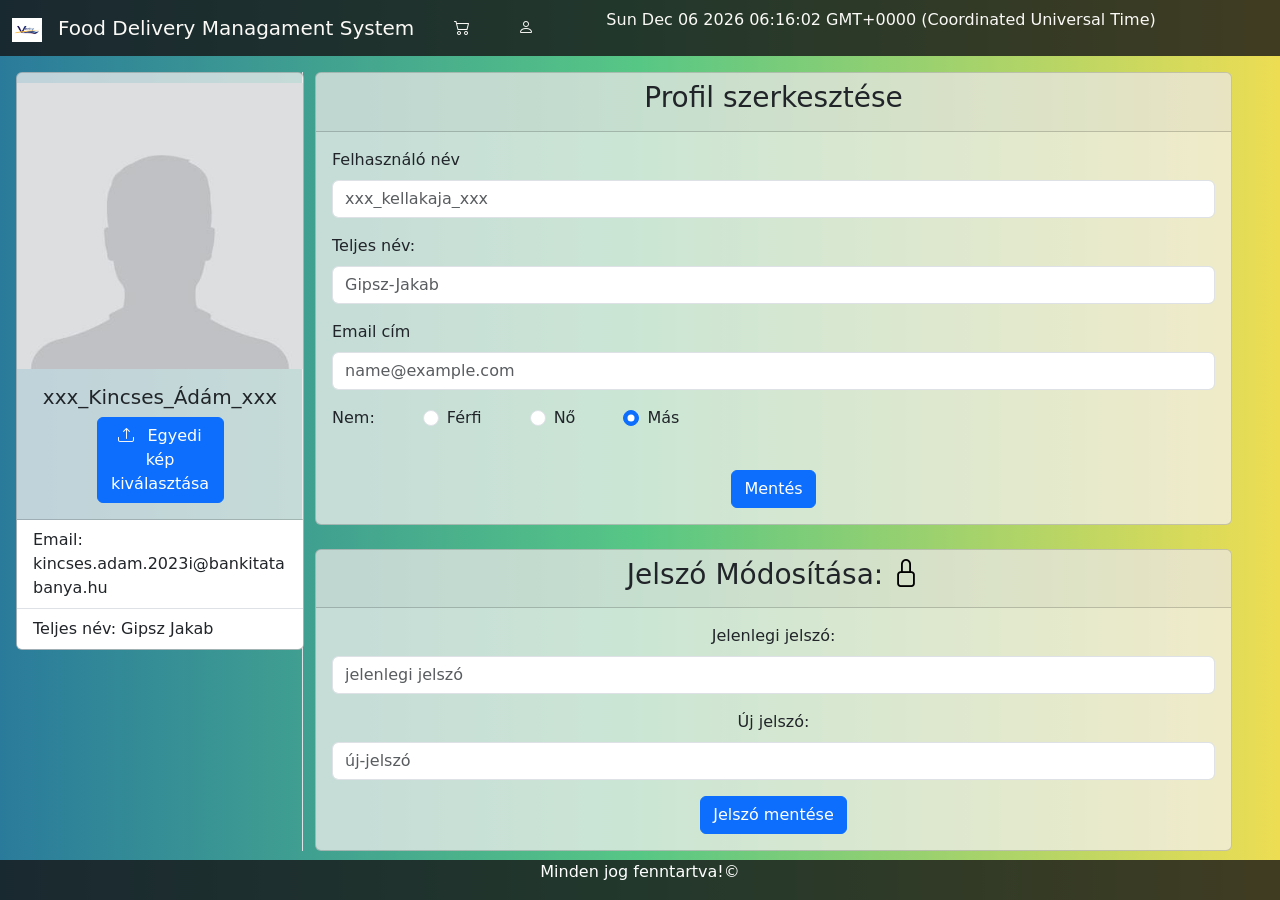
==== profil.html @ a7fcb98b "updated profil" ====
<!DOCTYPE html>

<html lang="hu">
<head>
    <meta charset="UTF-8">
    <meta name="viewport" content="width=device-width, initial-scale=1.0">
    <title>Profil</title>
    <link rel="stylesheet" href="css/bootstrap.min.css">
    <link rel="stylesheet" href="css/style.css">
</head>
<body>
    <header>
<nav class="navbar navbar-expand-lg bg-body-tertiary">
  <div class="container-fluid">
 <a class="navbar-brand" href="#">
      <img src="img/placeholder1.jpg" alt="Bootstrap" width="30" height="24">
    </a>
    <a class="navbar-brand" href="index.html">Food Delivery Managament System</a>
    <button class="navbar-toggler" type="button" data-bs-toggle="collapse" data-bs-target="#navbarSupportedContent" aria-controls="navbarSupportedContent" aria-expanded="false" aria-label="Toggle navigation">
      <span class="navbar-toggler-icon"></span>
    </button>
    <div class="collapse navbar-collapse" id="navbarSupportedContent">
      <ul class="navbar-nav me-auto mb-2 mb-lg-0">
        <li class="nav-item">
          <a class="nav-link px-4" aria-current="page" href="index.html"><i class="bi bi-cart2"></i></a>
        </li>
        <li class="nav-item">
          <a class="nav-link active px-4" aria-current="page" href="profil.html"><i class="bi bi-person"></i></a>
        </li>
                <li class="nav-item">
            <p class="ido ps-5"></p>            
                </li>   
  

        </li>
      </ul>
    </div>
  </div>
</nav>
    </header>
    <main  class="pe-5">
      <section class="container">
        <div class="row">

        </div>
      </section>
        <div class="row">
            <section class="col-lg-3">
        <div class="card m-3" style="width: 18rem;">
<img id="previewImage" src="img/placeholder3.webp" alt="felhasznalonev" style="max-width: 300px; display: block; margin-top: 10px;">  <div class="card-body">
    <h5 class="card-title text-center felhasznalonevbeir">xxx_Kincses_Ádám_xxx</h5>
<div class="d-grid gap-2 col-6 mx-auto">
<label for="imageInput" class="btn btn-primary">
    <i class="bi bi-upload me-2"></i> Egyedi kép kiválasztása
</label>
<input type="file" id="imageInput" accept="image/*" class="d-none">
</div>
  </div>
  <ul class="list-group list-group-flush">
    <li class="list-group-item emailbeir">Email: kincses.adam.2023i@bankitatabanya.hu</li>
    <li class="list-group-item teljesnevbeir">Teljes név: Gipsz Jakab</li>
  </ul>

</div>
</section>
<section class="col-lg-9 border-start mt-3">
<div class="card text-center mb-4">
  <div class="card-header">
    <h3>Profil szerkesztése</h3>
  </div>
  <div class="card-body">
<div class="mb-3">
  <label for="exampleFormControlInput1" class="form-label d-flex">Felhasználó név</label>
  <input type="text" class="form-control felhasznalonev" id="exampleFormControlInput1" placeholder="xxx_kellakaja_xxx">
</div>
<div class="mb-3">
  <label for="exampleFormControlInput1" class="form-label d-flex">Teljes név:</label>
  <input type="text" class="form-control teljes_nev" id="exampleFormControlInput1" placeholder="Gipsz-Jakab">
</div>

<div class="mb-3 email-box">
  <label for="exampleFormControlInput1" class="form-label d-flex">Email cím</label>
  <input type="email" class="form-control email" id="exampleFormControlInput1" placeholder="name@example.com">
</div>
<div class=" d-flex">
<p class="pe-5">Nem:</p>
<div class="form-check">
  <input class="form-check-input" type="radio" name="radioDefault" id="radioDefault1">
  <label class="form-check-label pe-5" for="radioDefault1">
    Férfi
  </label>
</div>
<div class="form-check">
  <input class="form-check-input" type="radio" name="radioDefault" id="radioDefault1">
  <label class="form-check-label pe-5" for="radioDefault1">
    Nő
  </label>
</div>
<div class="form-check">
  <input class="form-check-input" type="radio" name="radioDefault" id="radioDefault2" checked>
  <label class="form-check-label pe-5" for="radioDefault2">
    Más
  </label>
  </div>
  </div>

  <br>
  <div class="d-flex justify-content-center">
<button type="button" class="btn btn-primary mentes ">Mentés</button>
</div>
  </div>
</div>

<div class="card text-center">
  <div class="card-header">
    <h3>Jelszó Módosítása: <i class="bi bi-lock lakat"></i></h3>
  </div>
  <div class="card-body">
<div class="mb-3">
  <label for="exampleFormControlInput1" class="form-label">Jelenlegi jelszó:</label>
  <input type="text" class="form-control regijelszo" id="exampleFormControlInput1" placeholder="jelenlegi jelszó">
</div>
<div class="mb-3">
  <label for="exampleFormControlInput1" class="form-label">Új jelszó:</label>
  <input type="text" class="form-control ujjelszo" id="exampleFormControlInput1" placeholder="új-jelszó">
</div>
  <div class="d-flex justify-content-center">
<button type="button" class="btn btn-primary jelszomentes ">Jelszó mentése</button>
</div>
  </div>
</div>
</section>
</div>
    </main>
    <footer class=""><p>Minden jog fenntartva!&copy;</p></footer>

    <div class="modal" tabindex="-1" id="myModal">
  <div class="modal-dialog">
    <div class="modal-content">
      <div class="modal-header">
        <h5 class="modal-title">HIBA</h5>
        <button type="button" class="btn-close" data-bs-dismiss="modal" aria-label="Close"></button>
      </div>
      <div class="modal-body">
        <p>Modal body text goes here.</p>
      </div>
      <div class="modal-footer">
        <button type="button" class="btn btn-secondary" data-bs-dismiss="modal">Close</button>
      </div>
    </div>
  </div>
</div>
    
    <script src="js/bootstrap.bundle.min.js"></script>
    <script src="js/Etel.js"></script>
    <script src="js/script.js"></script>


</body>
</html>
---- css/style.css ----
@import url("https://cdn.jsdelivr.net/npm/bootstrap-icons@1.13.2/font/bootstrap-icons.min.css");
.navbar {
    background-color:rgba(22, 20, 22, 0.8)!important;
}
.navbar-brand, i, .ido{
    color:rgb(250, 249, 246) ;
}
body {
    background: #2A7B9B;
background: linear-gradient(90deg, rgba(42, 123, 155, 1) 0%, rgba(87, 199, 133, 1) 50%, rgba(237, 221, 83, 1) 100%);
}
.card{
    background-color:rgba(245, 240, 240, 0.742)!important;
}
footer {
  position: fixed;
  left: 0;
  bottom: 0;
  width: 100%;
  background-color:rgba(22, 20, 22, 0.8)!important;
  color: white;
  text-align: center;
}
.lakat{
    color: rgb(0, 0, 0);
}
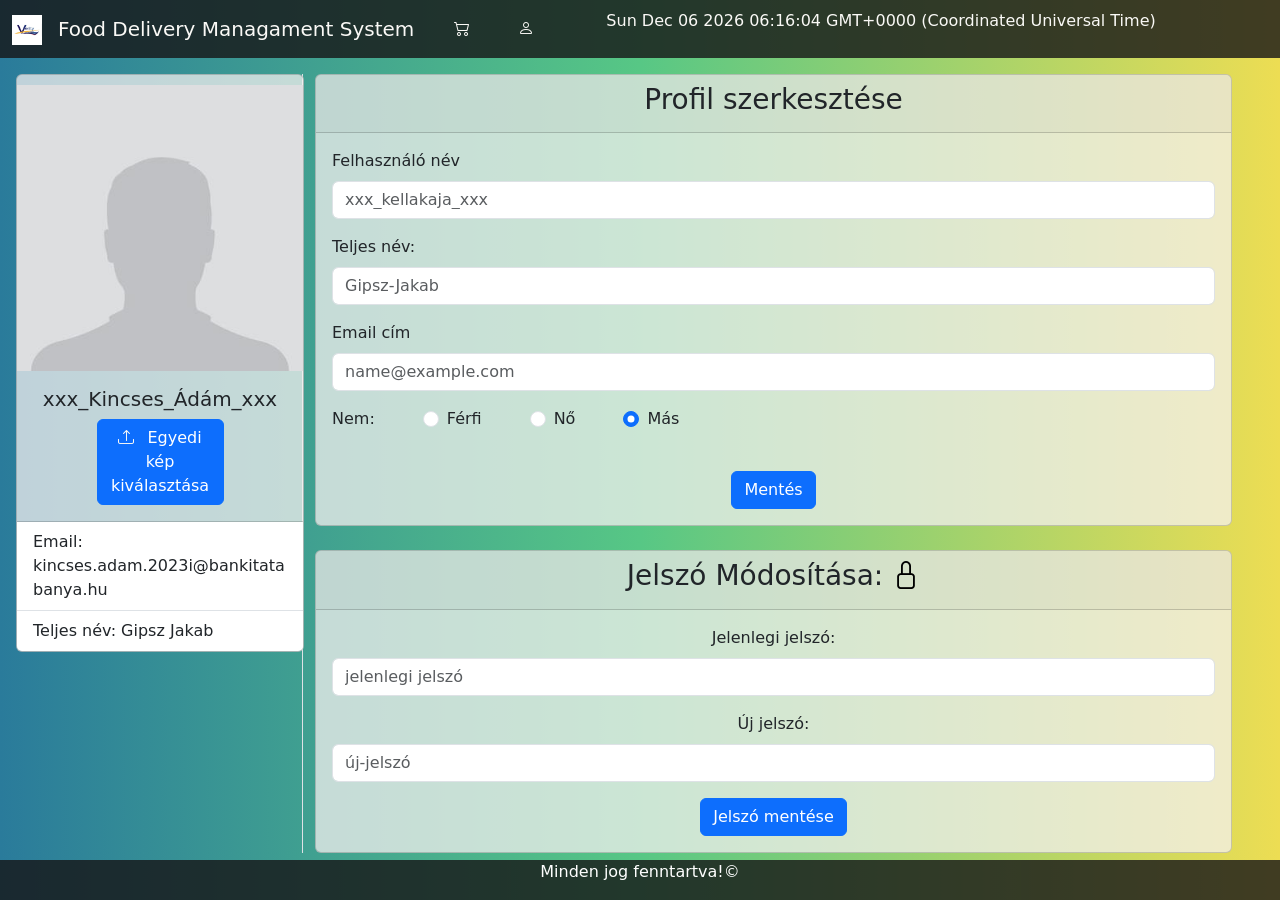
==== commit 14842287: "Merge branch 'main' of https://github.com/Kempa1234/orso-projekt" ====
--- a/profil.html
+++ b/profil.html
@@ -7,6 +7,8 @@
     <title>Profil</title>
     <link rel="stylesheet" href="css/bootstrap.min.css">
     <link rel="stylesheet" href="css/style.css">
+    <link rel="stylesheet" href="css/mobilstyle.css">
+
 </head>
 <body>
     <header>
@@ -15,7 +17,7 @@
  <a class="navbar-brand" href="#">
       <img src="img/placeholder1.jpg" alt="Bootstrap" width="30" height="24">
     </a>
-    <a class="navbar-brand" href="index.html">Food Delivery Managament System</a>
+    <a class="navbar-brand nb" href="index.html">Food Delivery Managament System</a>
     <button class="navbar-toggler" type="button" data-bs-toggle="collapse" data-bs-target="#navbarSupportedContent" aria-controls="navbarSupportedContent" aria-expanded="false" aria-label="Toggle navigation">
       <span class="navbar-toggler-icon"></span>
     </button>
--- a/css/style.css
+++ b/css/style.css
@@ -24,3 +24,18 @@
 .lakat{
     color: rgb(0, 0, 0);
 }
+
+
+.bi-cart2:hover {
+    color: rgba(87, 199, 133, 1);
+}
+.bi-person:hover {
+    color: rgba(237, 221, 83, 1);
+}
+.nb:hover {
+    color: rgba(42, 123, 155, 1) !important;
+}
+img {
+  max-width: 100%;
+  height: auto;
+}
--- a/css/mobilstyle.css
+++ b/css/mobilstyle.css
@@ -0,0 +1,36 @@
+@media (max-width: 991px) {
+  main > .row {
+    margin-right: 0 !important;
+  }
+
+  .card {
+    margin-bottom: 15px !important;
+  }
+
+  .card.col-lg-6,
+  .card.col-lg-5 {
+    width: 100%;
+    margin-right: 0 !important;
+  }
+}
+
+@media (max-width: 575px) {
+  .navbar-brand {
+    font-size: 16px;
+    white-space: normal;
+  }
+
+  h1 {
+    font-size: 24px;
+  }
+
+  .accordion-body .btn {
+    width: 100%;
+    margin-bottom: 8px;
+  }
+
+  .table {
+    display: block;
+    overflow-x: auto;
+  }
+}
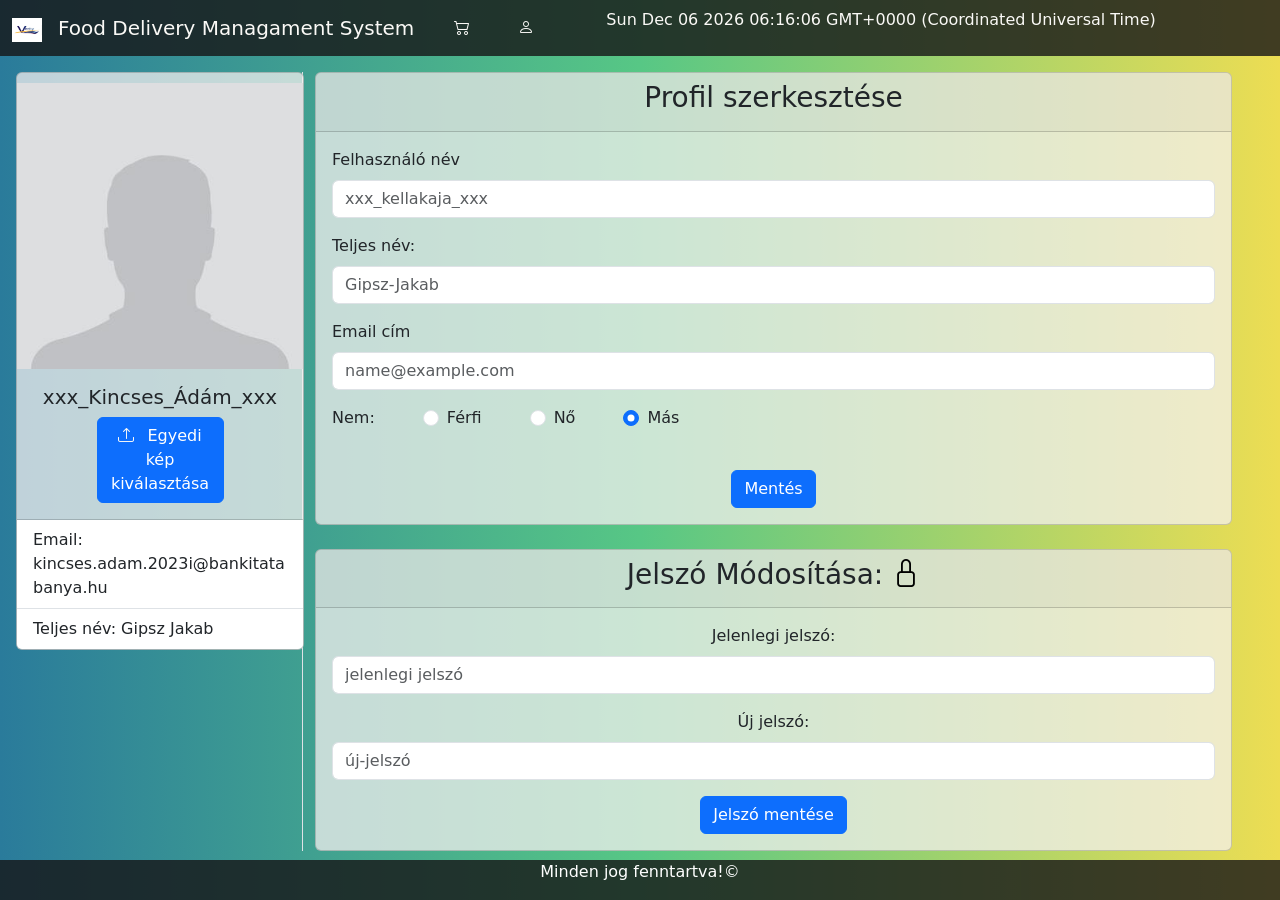
==== commit 63899c9f: "map updated" ====
--- a/profil.html
+++ b/profil.html
@@ -7,8 +7,6 @@
     <title>Profil</title>
     <link rel="stylesheet" href="css/bootstrap.min.css">
     <link rel="stylesheet" href="css/style.css">
-    <link rel="stylesheet" href="css/mobilstyle.css">
-
 </head>
 <body>
     <header>
--- a/css/style.css
+++ b/css/style.css
@@ -25,7 +25,6 @@
     color: rgb(0, 0, 0);
 }
 
-
 .bi-cart2:hover {
     color: rgba(87, 199, 133, 1);
 }
@@ -34,8 +33,4 @@
 }
 .nb:hover {
     color: rgba(42, 123, 155, 1) !important;
-}
-img {
-  max-width: 100%;
-  height: auto;
-}
+}
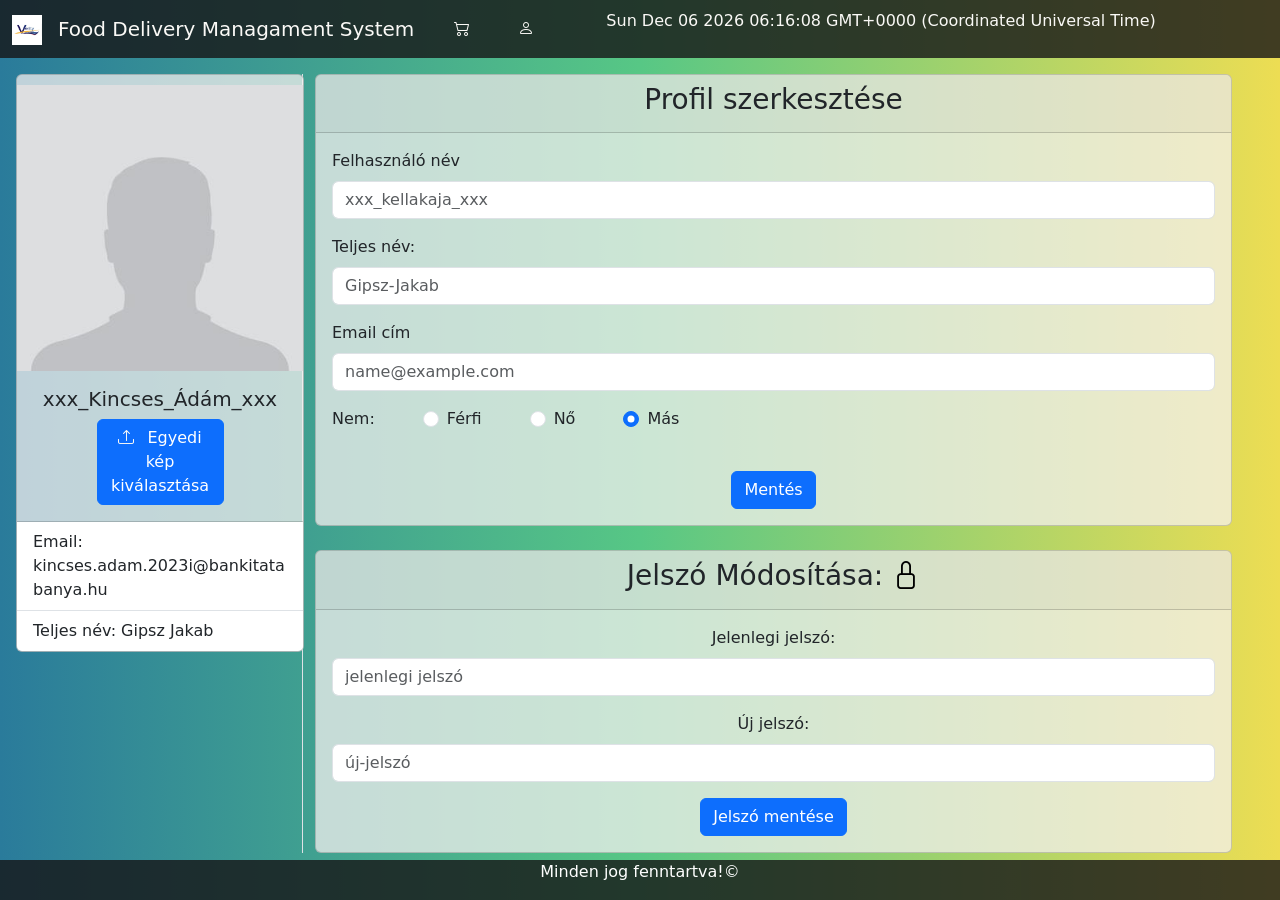
==== commit 0677f76a: "mobil" ====
--- a/profil.html
+++ b/profil.html
@@ -7,6 +7,8 @@
     <title>Profil</title>
     <link rel="stylesheet" href="css/bootstrap.min.css">
     <link rel="stylesheet" href="css/style.css">
+    <link rel="stylesheet" href="css/mobilstyle.css">
+
 </head>
 <body>
     <header>
--- a/css/style.css
+++ b/css/style.css
@@ -25,6 +25,7 @@
     color: rgb(0, 0, 0);
 }
 
+
 .bi-cart2:hover {
     color: rgba(87, 199, 133, 1);
 }
@@ -33,4 +34,8 @@
 }
 .nb:hover {
     color: rgba(42, 123, 155, 1) !important;
-}+}
+img {
+  max-width: 100%;
+  height: auto;
+}
--- a/css/mobilstyle.css
+++ b/css/mobilstyle.css
@@ -0,0 +1,36 @@
+@media (max-width: 991px) {
+  main > .row {
+    margin-right: 0 !important;
+  }
+
+  .card {
+    margin-bottom: 15px !important;
+  }
+
+  .card.col-lg-6,
+  .card.col-lg-5 {
+    width: 100%;
+    margin-right: 0 !important;
+  }
+}
+
+@media (max-width: 575px) {
+  .navbar-brand {
+    font-size: 16px;
+    white-space: normal;
+  }
+
+  h1 {
+    font-size: 24px;
+  }
+
+  .accordion-body .btn {
+    width: 100%;
+    margin-bottom: 8px;
+  }
+
+  .table {
+    display: block;
+    overflow-x: auto;
+  }
+}
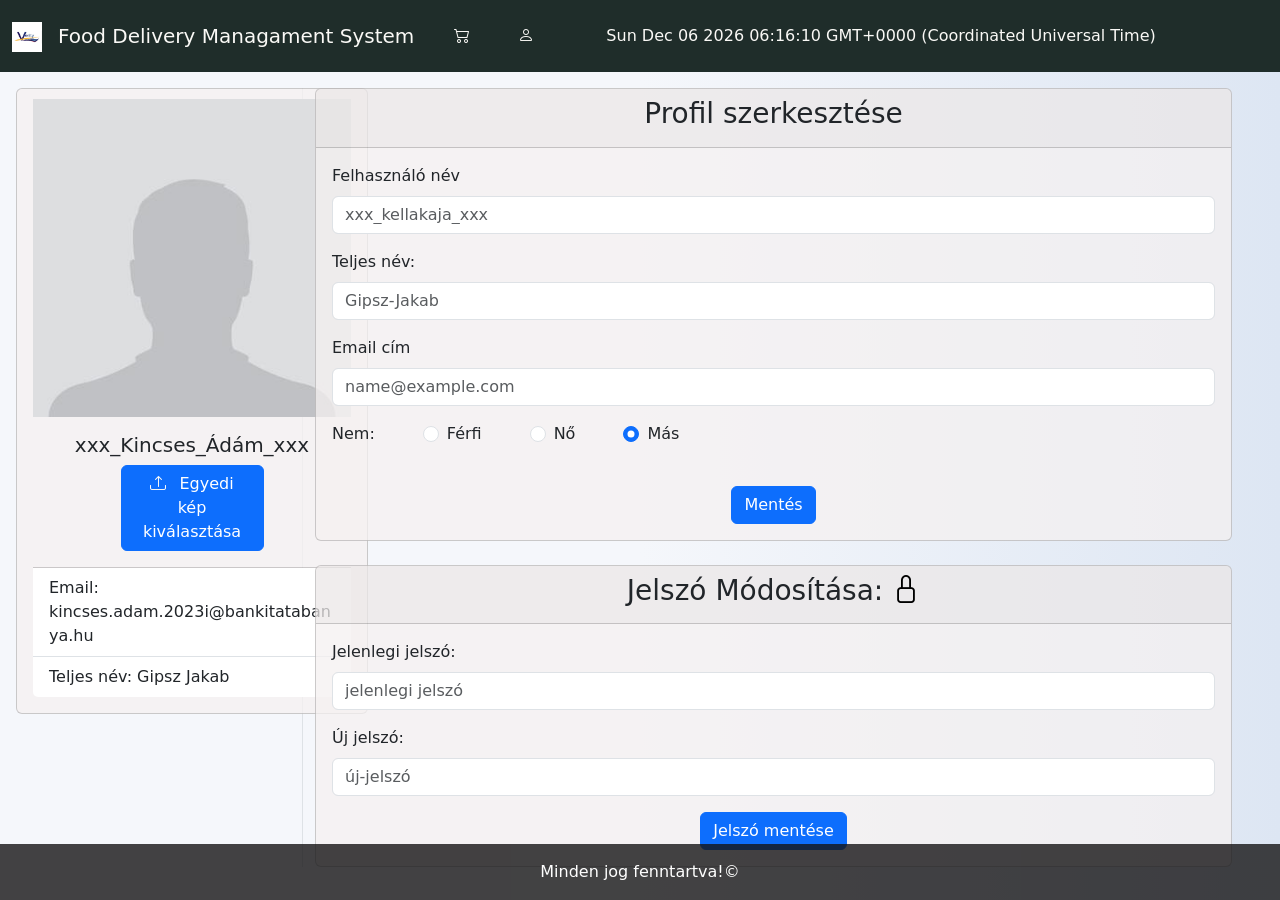
==== commit ce2d1e34: "css nagyresze" ====
--- a/profil.html
+++ b/profil.html
@@ -1,162 +1,171 @@
 <!DOCTYPE html>
 
 <html lang="hu">
+
 <head>
-    <meta charset="UTF-8">
-    <meta name="viewport" content="width=device-width, initial-scale=1.0">
-    <title>Profil</title>
-    <link rel="stylesheet" href="css/bootstrap.min.css">
-    <link rel="stylesheet" href="css/style.css">
-    <link rel="stylesheet" href="css/mobilstyle.css">
+  <meta charset="UTF-8">
+  <meta name="viewport" content="width=device-width, initial-scale=1.0">
+  <title>Profil</title>
+  <link rel="stylesheet" href="css/bootstrap.min.css">
+  <link rel="stylesheet" href="css/style.css">
+  <link rel="stylesheet" href="css/mobilstyle.css">
 
 </head>
+
 <body>
-    <header>
-<nav class="navbar navbar-expand-lg bg-body-tertiary">
-  <div class="container-fluid">
- <a class="navbar-brand" href="#">
-      <img src="img/placeholder1.jpg" alt="Bootstrap" width="30" height="24">
-    </a>
-    <a class="navbar-brand nb" href="index.html">Food Delivery Managament System</a>
-    <button class="navbar-toggler" type="button" data-bs-toggle="collapse" data-bs-target="#navbarSupportedContent" aria-controls="navbarSupportedContent" aria-expanded="false" aria-label="Toggle navigation">
-      <span class="navbar-toggler-icon"></span>
-    </button>
-    <div class="collapse navbar-collapse" id="navbarSupportedContent">
-      <ul class="navbar-nav me-auto mb-2 mb-lg-0">
-        <li class="nav-item">
-          <a class="nav-link px-4" aria-current="page" href="index.html"><i class="bi bi-cart2"></i></a>
-        </li>
-        <li class="nav-item">
-          <a class="nav-link active px-4" aria-current="page" href="profil.html"><i class="bi bi-person"></i></a>
-        </li>
-                <li class="nav-item">
-            <p class="ido ps-5"></p>            
-                </li>   
-  
-
-        </li>
-      </ul>
-    </div>
-  </div>
-</nav>
-    </header>
-    <main  class="pe-5">
-      <section class="container">
-        <div class="row">
+  <header>
+    <nav class="navbar navbar-expand-lg bg-body-tertiary">
+      <div class="container-fluid">
+        <a class="navbar-brand" href="#">
+          <img src="img/placeholder1.jpg" alt="Bootstrap" width="30" height="24">
+        </a>
+        <a class="navbar-brand" href="index.html">Food Delivery Managament System</a>
+        <button class="navbar-toggler" type="button" data-bs-toggle="collapse" data-bs-target="#navbarSupportedContent"
+          aria-controls="navbarSupportedContent" aria-expanded="false" aria-label="Toggle navigation">
+          <span class="navbar-toggler-icon"></span>
+        </button>
+        <div class="collapse navbar-collapse" id="navbarSupportedContent">
+          <ul class="navbar-nav me-auto mb-2 mb-lg-0">
+            <li class="nav-item">
+              <a class="nav-link active px-4 mt-2" aria-current="page" href="index.html"><i class="bi bi-cart2"></i></a>
+            </li>
+            <li class="nav-item">
+              <a class="nav-link px-4 mt-2" href="profil.html"><i class="bi bi-person"></i></a>
+            </li>
+            <li class="nav-item">
+              <p class="ido ps-5 mt-3"></p>
+            </li>
+          </ul>
+        </div>
+      </div>
+    </nav>
+  </header>
+  <main class="pe-5">
+    <section class="container">
+      <div class="row">
+      </div>
+    </section>
+    <div class="row">
+      <section class="col-lg-3">
+        <div class="card m-3 p-3 pt-0" style="width: 22rem;">
+          <img id="previewImage" src="img/placeholder3.webp" alt="felhasznalonev"
+            style="max-width: 100%; display: block; margin-top: 10px;">
+          <div class="card-body">
+            <h5 class="card-title text-center felhasznalonevbeir">xxx_Kincses_Ádám_xxx</h5>
+            <div class="d-grid gap-2 col-6 mx-auto">
+              <label for="imageInput" class="btn btn-primary">
+                <i class="bi bi-upload me-2"></i> Egyedi kép kiválasztása
+              </label>
+              <input type="file" id="imageInput" accept="image/*" class="d-none">
+            </div>
+          </div>
+          <ul class="list-group list-group-flush">
+            <li class="list-group-item emailbeir">Email: kincses.adam.2023i@bankitatabanya.hu</li>
+            <li class="list-group-item teljesnevbeir">Teljes név: Gipsz Jakab</li>
+          </ul>
 
         </div>
       </section>
-        <div class="row">
-            <section class="col-lg-3">
-        <div class="card m-3" style="width: 18rem;">
-<img id="previewImage" src="img/placeholder3.webp" alt="felhasznalonev" style="max-width: 300px; display: block; margin-top: 10px;">  <div class="card-body">
-    <h5 class="card-title text-center felhasznalonevbeir">xxx_Kincses_Ádám_xxx</h5>
-<div class="d-grid gap-2 col-6 mx-auto">
-<label for="imageInput" class="btn btn-primary">
-    <i class="bi bi-upload me-2"></i> Egyedi kép kiválasztása
-</label>
-<input type="file" id="imageInput" accept="image/*" class="d-none">
-</div>
-  </div>
-  <ul class="list-group list-group-flush">
-    <li class="list-group-item emailbeir">Email: kincses.adam.2023i@bankitatabanya.hu</li>
-    <li class="list-group-item teljesnevbeir">Teljes név: Gipsz Jakab</li>
-  </ul>
+      <section class="col-lg-9 border-start mt-3">
+        <div class="card text-center mb-4">
+          <div class="card-header">
+            <h3>Profil szerkesztése</h3>
+          </div>
+          <div class="card-body">
+            <div class="mb-3">
+              <label for="exampleFormControlInput1" class="form-label d-flex">Felhasználó név</label>
+              <input type="text" class="form-control felhasznalonev" id="exampleFormControlInput1"
+                placeholder="xxx_kellakaja_xxx">
+            </div>
+            <div class="mb-3">
+              <label for="exampleFormControlInput1" class="form-label d-flex">Teljes név:</label>
+              <input type="text" class="form-control teljes_nev" id="exampleFormControlInput1"
+                placeholder="Gipsz-Jakab">
+            </div>
 
-</div>
-</section>
-<section class="col-lg-9 border-start mt-3">
-<div class="card text-center mb-4">
-  <div class="card-header">
-    <h3>Profil szerkesztése</h3>
-  </div>
-  <div class="card-body">
-<div class="mb-3">
-  <label for="exampleFormControlInput1" class="form-label d-flex">Felhasználó név</label>
-  <input type="text" class="form-control felhasznalonev" id="exampleFormControlInput1" placeholder="xxx_kellakaja_xxx">
-</div>
-<div class="mb-3">
-  <label for="exampleFormControlInput1" class="form-label d-flex">Teljes név:</label>
-  <input type="text" class="form-control teljes_nev" id="exampleFormControlInput1" placeholder="Gipsz-Jakab">
-</div>
+            <div class="mb-3 email-box">
+              <label for="exampleFormControlInput1" class="form-label d-flex">Email cím</label>
+              <input type="email" class="form-control email" id="exampleFormControlInput1"
+                placeholder="name@example.com">
+            </div>
+            <div class=" d-flex">
+              <p class="pe-5">Nem:</p>
+              <div class="form-check">
+                <input class="form-check-input" type="radio" name="radioDefault" id="radioDefault1">
+                <label class="form-check-label pe-5" for="radioDefault1">
+                  Férfi
+                </label>
+              </div>
+              <div class="form-check">
+                <input class="form-check-input" type="radio" name="radioDefault" id="radioDefault1">
+                <label class="form-check-label pe-5" for="radioDefault1">
+                  Nő
+                </label>
+              </div>
+              <div class="form-check">
+                <input class="form-check-input" type="radio" name="radioDefault" id="radioDefault2" checked>
+                <label class="form-check-label pe-5" for="radioDefault2">
+                  Más
+                </label>
+              </div>
+            </div>
 
-<div class="mb-3 email-box">
-  <label for="exampleFormControlInput1" class="form-label d-flex">Email cím</label>
-  <input type="email" class="form-control email" id="exampleFormControlInput1" placeholder="name@example.com">
-</div>
-<div class=" d-flex">
-<p class="pe-5">Nem:</p>
-<div class="form-check">
-  <input class="form-check-input" type="radio" name="radioDefault" id="radioDefault1">
-  <label class="form-check-label pe-5" for="radioDefault1">
-    Férfi
-  </label>
-</div>
-<div class="form-check">
-  <input class="form-check-input" type="radio" name="radioDefault" id="radioDefault1">
-  <label class="form-check-label pe-5" for="radioDefault1">
-    Nő
-  </label>
-</div>
-<div class="form-check">
-  <input class="form-check-input" type="radio" name="radioDefault" id="radioDefault2" checked>
-  <label class="form-check-label pe-5" for="radioDefault2">
-    Más
-  </label>
-  </div>
-  </div>
+            <br>
+            <div class="d-flex justify-content-center">
+              <button type="button" class="btn btn-primary mentes ">Mentés</button>
+            </div>
+          </div>
+        </div>
 
-  <br>
-  <div class="d-flex justify-content-center">
-<button type="button" class="btn btn-primary mentes ">Mentés</button>
-</div>
-  </div>
-</div>
+        <div class="card text-center">
+          <div class="card-header">
+            <h3>Jelszó Módosítása: <i class="bi bi-lock lakat"></i></h3>
+          </div>
+          <div class="card-body">
+            <div class="mb-3">
+              <label for="exampleFormControlInput1" class="form-label d-flex">Jelenlegi jelszó:</label>
+              <input type="text" class="form-control regijelszo" id="exampleFormControlInput1"
+                placeholder="jelenlegi jelszó">
+            </div>
+            <div class="mb-3">
+              <label for="exampleFormControlInput1" class="form-label d-flex">Új jelszó:</label>
+              <input type="text" class="form-control ujjelszo" id="exampleFormControlInput1" placeholder="új-jelszó">
+            </div>
+            <div class="d-flex justify-content-center">
+              <button type="button" class="btn btn-primary jelszomentes ">Jelszó mentése</button>
+            </div>
+          </div>
+        </div>
+      </section>
+    </div>
+  </main>
+  <footer class="p-3">
+    <p class="m-0">Minden jog fenntartva!&copy;</p>
+  </footer>
 
-<div class="card text-center">
-  <div class="card-header">
-    <h3>Jelszó Módosítása: <i class="bi bi-lock lakat"></i></h3>
-  </div>
-  <div class="card-body">
-<div class="mb-3">
-  <label for="exampleFormControlInput1" class="form-label">Jelenlegi jelszó:</label>
-  <input type="text" class="form-control regijelszo" id="exampleFormControlInput1" placeholder="jelenlegi jelszó">
-</div>
-<div class="mb-3">
-  <label for="exampleFormControlInput1" class="form-label">Új jelszó:</label>
-  <input type="text" class="form-control ujjelszo" id="exampleFormControlInput1" placeholder="új-jelszó">
-</div>
-  <div class="d-flex justify-content-center">
-<button type="button" class="btn btn-primary jelszomentes ">Jelszó mentése</button>
-</div>
-  </div>
-</div>
-</section>
-</div>
-    </main>
-    <footer class=""><p>Minden jog fenntartva!&copy;</p></footer>
 
-    <div class="modal" tabindex="-1" id="myModal">
-  <div class="modal-dialog">
-    <div class="modal-content">
-      <div class="modal-header">
-        <h5 class="modal-title">HIBA</h5>
-        <button type="button" class="btn-close" data-bs-dismiss="modal" aria-label="Close"></button>
-      </div>
-      <div class="modal-body">
-        <p>Modal body text goes here.</p>
-      </div>
-      <div class="modal-footer">
-        <button type="button" class="btn btn-secondary" data-bs-dismiss="modal">Close</button>
+  <div class="modal" tabindex="-1" id="myModal">
+    <div class="modal-dialog">
+      <div class="modal-content">
+        <div class="modal-header">
+          <h5 class="modal-title">HIBA</h5>
+          <button type="button" class="btn-close" data-bs-dismiss="modal" aria-label="Close"></button>
+        </div>
+        <div class="modal-body">
+          <p>Modal body text goes here.</p>
+        </div>
+        <div class="modal-footer">
+          <button type="button" class="btn btn-secondary" data-bs-dismiss="modal">Close</button>
+        </div>
       </div>
     </div>
   </div>
-</div>
-    
-    <script src="js/bootstrap.bundle.min.js"></script>
-    <script src="js/Etel.js"></script>
-    <script src="js/script.js"></script>
+
+  <script src="js/bootstrap.bundle.min.js"></script>
+  <script src="js/Etel.js"></script>
+  <script src="js/script.js"></script>
 
 
 </body>
+
 </html>
--- a/css/style.css
+++ b/css/style.css
@@ -1,13 +1,13 @@
 @import url("https://cdn.jsdelivr.net/npm/bootstrap-icons@1.13.2/font/bootstrap-icons.min.css");
 .navbar {
-    background-color:rgba(22, 20, 22, 0.8)!important;
-}
+  background: #1f2d2a !important;
+  color: #fff;}
 .navbar-brand, i, .ido{
     color:rgb(250, 249, 246) ;
 }
 body {
-    background: #2A7B9B;
-background: linear-gradient(90deg, rgba(42, 123, 155, 1) 0%, rgba(87, 199, 133, 1) 50%, rgba(237, 221, 83, 1) 100%);
+background: #F5F7FB;
+background: linear-gradient(90deg, rgba(245, 247, 251, 1) 50%, rgba(221, 230, 243, 1) 100%);
 }
 .card{
     background-color:rgba(245, 240, 240, 0.742)!important;
@@ -30,7 +30,7 @@
     color: rgba(87, 199, 133, 1);
 }
 .bi-person:hover {
-    color: rgba(237, 221, 83, 1);
+    color: wheat;
 }
 .nb:hover {
     color: rgba(42, 123, 155, 1) !important;
@@ -39,3 +39,4 @@
   max-width: 100%;
   height: auto;
 }
+
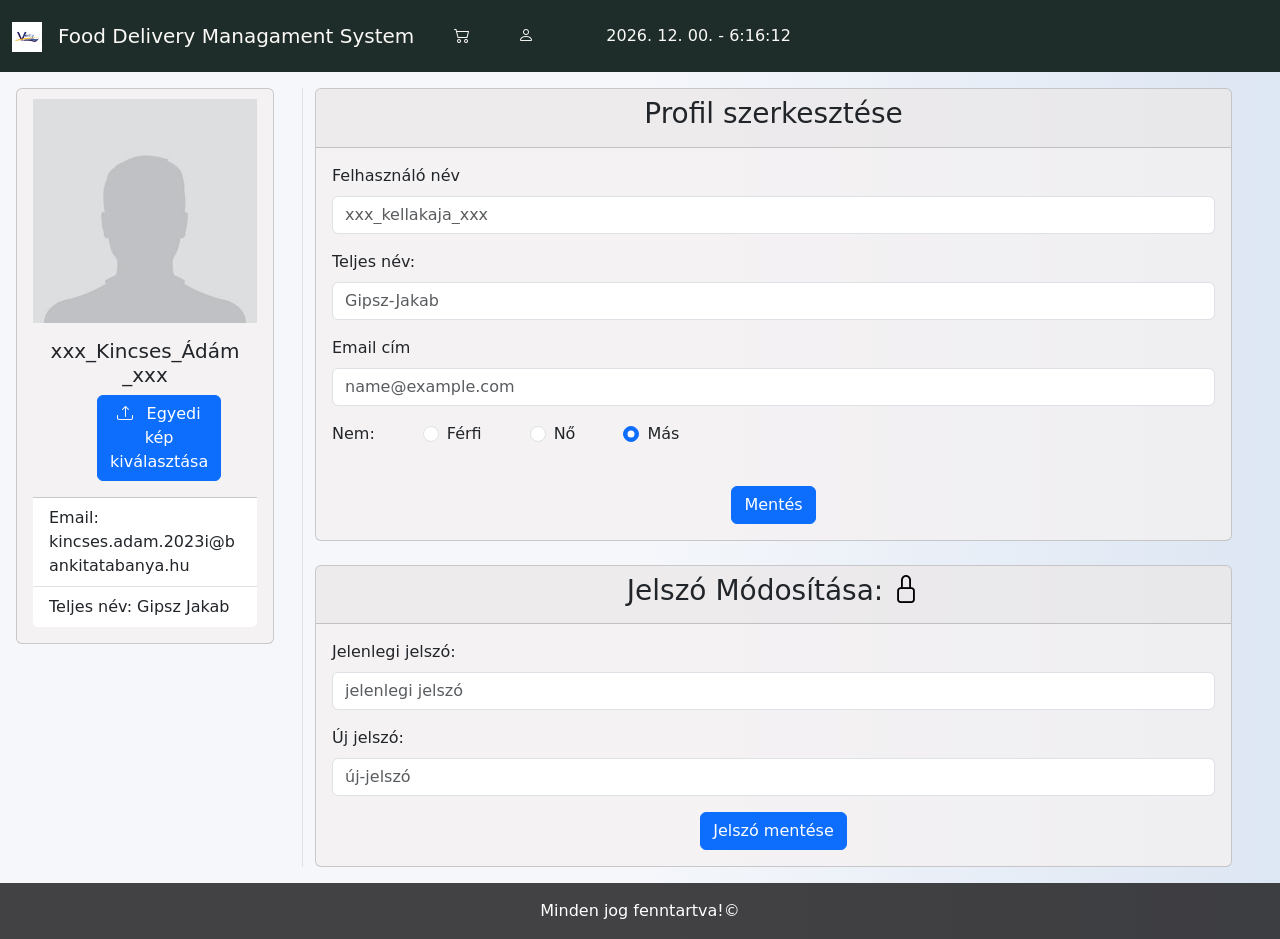
==== commit 3a40bc7d: "footer, profil tab" ====
--- a/profil.html
+++ b/profil.html
@@ -47,6 +47,7 @@
     </section>
     <div class="row">
       <section class="col-lg-3">
+        <div class="d-flex justify-content-center">
         <div class="card m-3 p-3 pt-0" style="width: 22rem;">
           <img id="previewImage" src="img/placeholder3.webp" alt="felhasznalonev"
             style="max-width: 100%; display: block; margin-top: 10px;">
@@ -65,6 +66,7 @@
           </ul>
 
         </div>
+      </div>
       </section>
       <section class="col-lg-9 border-start mt-3">
         <div class="card text-center mb-4">
@@ -132,14 +134,14 @@
               <input type="text" class="form-control ujjelszo" id="exampleFormControlInput1" placeholder="új-jelszó">
             </div>
             <div class="d-flex justify-content-center">
-              <button type="button" class="btn btn-primary jelszomentes ">Jelszó mentése</button>
+              <button type="button" class="btn btn-primary jelszomentes">Jelszó mentése</button>
             </div>
           </div>
         </div>
       </section>
     </div>
   </main>
-  <footer class="p-3">
+  <footer class="p-3 mt-3">
     <p class="m-0">Minden jog fenntartva!&copy;</p>
   </footer>
 
--- a/css/style.css
+++ b/css/style.css
@@ -13,7 +13,7 @@
     background-color:rgba(245, 240, 240, 0.742)!important;
 }
 footer {
-  position: fixed;
+  
   left: 0;
   bottom: 0;
   width: 100%;
@@ -25,16 +25,10 @@
     color: rgb(0, 0, 0);
 }
 
+.bi-person:hover, .nb:hover, .bi-cart2:hover  {
+    color: rgb(245, 222, 179);
+}
 
-.bi-cart2:hover {
-    color: rgba(87, 199, 133, 1);
-}
-.bi-person:hover {
-    color: wheat;
-}
-.nb:hover {
-    color: rgba(42, 123, 155, 1) !important;
-}
 img {
   max-width: 100%;
   height: auto;
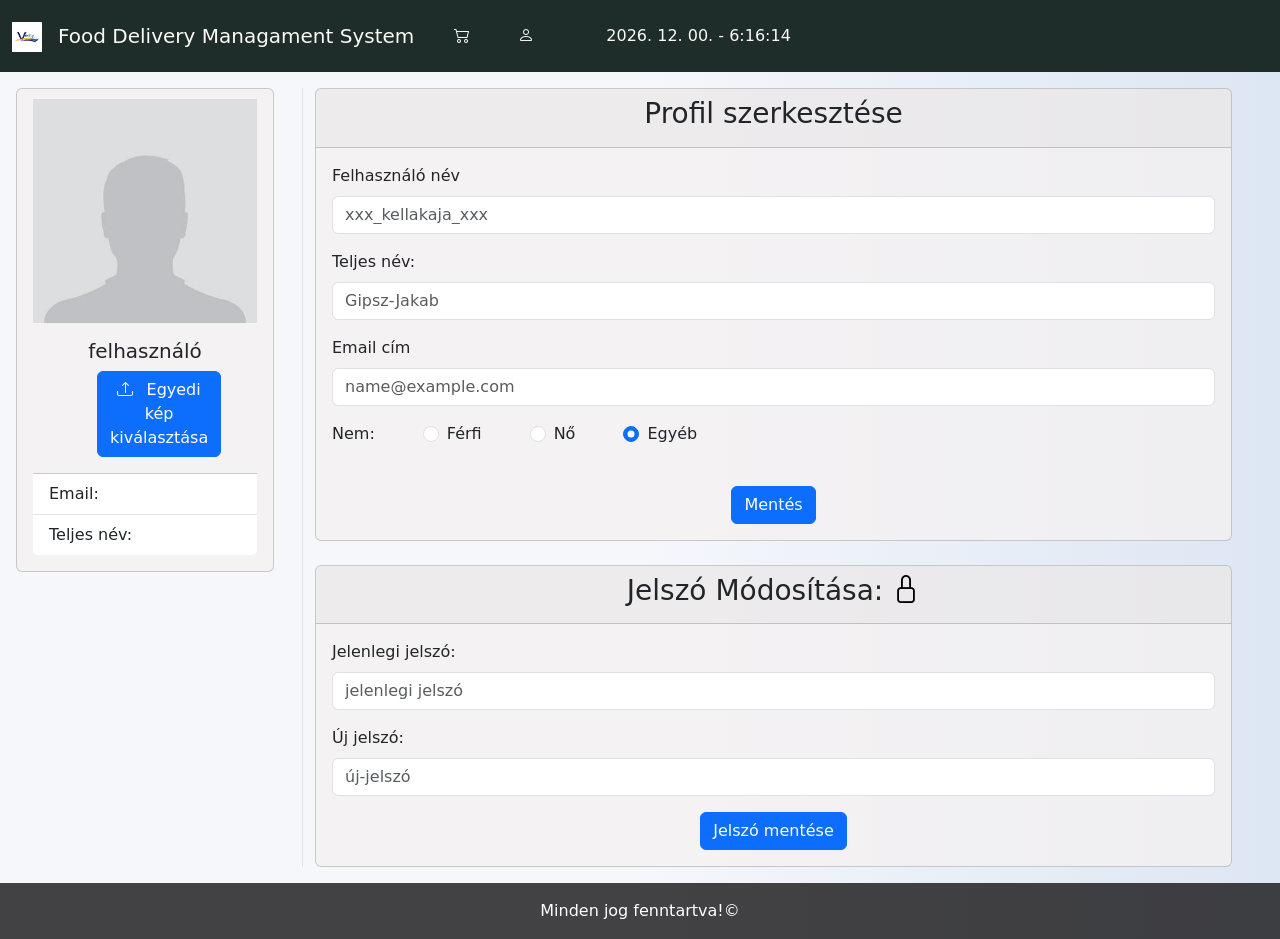
==== commit b52dd41b: "Final destination" ====
--- a/profil.html
+++ b/profil.html
@@ -40,7 +40,7 @@
       </div>
     </nav>
   </header>
-  <main class="pe-5">
+  <main class="pe-5 profil-main">
     <section class="container">
       <div class="row">
       </div>
@@ -48,12 +48,12 @@
     <div class="row">
       <section class="col-lg-3">
         <div class="d-flex justify-content-center">
-        <div class="card m-3 p-3 pt-0" style="width: 22rem;">
+        <div class="card m-3 p-3 pt-0 profil-kartya" style="width: 22rem; max-width: 100%;">
           <img id="previewImage" src="img/placeholder3.webp" alt="felhasznalonev"
             style="max-width: 100%; display: block; margin-top: 10px;">
           <div class="card-body">
-            <h5 class="card-title text-center felhasznalonevbeir">xxx_Kincses_Ádám_xxx</h5>
-            <div class="d-grid gap-2 col-6 mx-auto">
+            <h5 class="card-title text-center felhasznalonevbeir">felhasználó</h5>
+            <div class="d-grid gap-2 col-6 mx-auto kep-gomb">
               <label for="imageInput" class="btn btn-primary">
                 <i class="bi bi-upload me-2"></i> Egyedi kép kiválasztása
               </label>
@@ -61,14 +61,14 @@
             </div>
           </div>
           <ul class="list-group list-group-flush">
-            <li class="list-group-item emailbeir">Email: kincses.adam.2023i@bankitatabanya.hu</li>
-            <li class="list-group-item teljesnevbeir">Teljes név: Gipsz Jakab</li>
+            <li class="list-group-item emailbeir">Email: </li>
+            <li class="list-group-item teljesnevbeir">Teljes név:</li>
           </ul>
 
         </div>
       </div>
       </section>
-      <section class="col-lg-9 border-start mt-3">
+      <section class="col-lg-9 border-start mt-3 profil-szerkeszto">
         <div class="card text-center mb-4">
           <div class="card-header">
             <h3>Profil szerkesztése</h3>
@@ -90,7 +90,7 @@
               <input type="email" class="form-control email" id="exampleFormControlInput1"
                 placeholder="name@example.com">
             </div>
-            <div class=" d-flex">
+            <div class=" d-flex nem-valaszto">
               <p class="pe-5">Nem:</p>
               <div class="form-check">
                 <input class="form-check-input" type="radio" name="radioDefault" id="radioDefault1">
@@ -107,7 +107,7 @@
               <div class="form-check">
                 <input class="form-check-input" type="radio" name="radioDefault" id="radioDefault2" checked>
                 <label class="form-check-label pe-5" for="radioDefault2">
-                  Más
+                  Egyéb
                 </label>
               </div>
             </div>
@@ -149,7 +149,7 @@
   <div class="modal" tabindex="-1" id="myModal">
     <div class="modal-dialog">
       <div class="modal-content">
-        <div class="modal-header">
+        <div class="modal-header">  
           <h5 class="modal-title">HIBA</h5>
           <button type="button" class="btn-close" data-bs-dismiss="modal" aria-label="Close"></button>
         </div>
--- a/css/mobilstyle.css
+++ b/css/mobilstyle.css
@@ -1,36 +1,82 @@
 @media (max-width: 991px) {
-  main > .row {
-    margin-right: 0 !important;
+  .profil-main {
+    padding-right: 0 !important;
+    padding-left: 0 !important;
   }
 
-  .card {
-    margin-bottom: 15px !important;
+  .profil-kartya {
+    width: auto !important;
+    max-width: 22rem;
+    margin-left: auto !important;
+    margin-right: auto !important;
   }
 
-  .card.col-lg-6,
-  .card.col-lg-5 {
+  .profil-szerkeszto {
+    border-left: 0 !important;
+    border-top: 1px solid #dee2e6;
+    padding-left: 12px;
+    padding-right: 12px;
+    margin-top: 0 !important;
+    padding-top: 16px;
+  }
+
+  .profil-szerkeszto .card {
     width: 100%;
     margin-right: 0 !important;
   }
 }
 
 @media (max-width: 575px) {
-  .navbar-brand {
-    font-size: 16px;
-    white-space: normal;
+  .profil-kartya {
+    margin: 12px auto !important;
   }
 
-  h1 {
-    font-size: 24px;
+  .kep-gomb {
+    width: 100% !important;
   }
 
-  .accordion-body .btn {
-    width: 100%;
-    margin-bottom: 8px;
+  .profil-kartya .list-group-item {
+    overflow-wrap: anywhere;
+    word-break: break-word;
   }
 
-  .table {
-    display: block;
-    overflow-x: auto;
+  .profil-szerkeszto .card-header h3 {
+    font-size: 1.15rem;
+  }
+
+  .profil-szerkeszto .card-body {
+    padding: 1rem;
+  }
+
+  .nem-valaszto {
+    flex-wrap: wrap;
+    align-items: center;
+    justify-content: center;
+    row-gap: 4px;
+  }
+
+  .nem-valaszto > p {
+    width: 100%;
+    margin-bottom: 4px;
+    padding-right: 0 !important;
+    text-align: left;
+  }
+
+  .nem-valaszto .form-check-label {
+    padding-right: 1rem !important;
+  }
+
+  .mentes,
+  .jelszomentes {
+    width: 100%;
+  }
+
+  .navbar .ido {
+    padding-left: 0 !important;
+    margin-top: 0.5rem !important;
+  }
+
+  footer {
+    font-size: 14px;
   }
 }
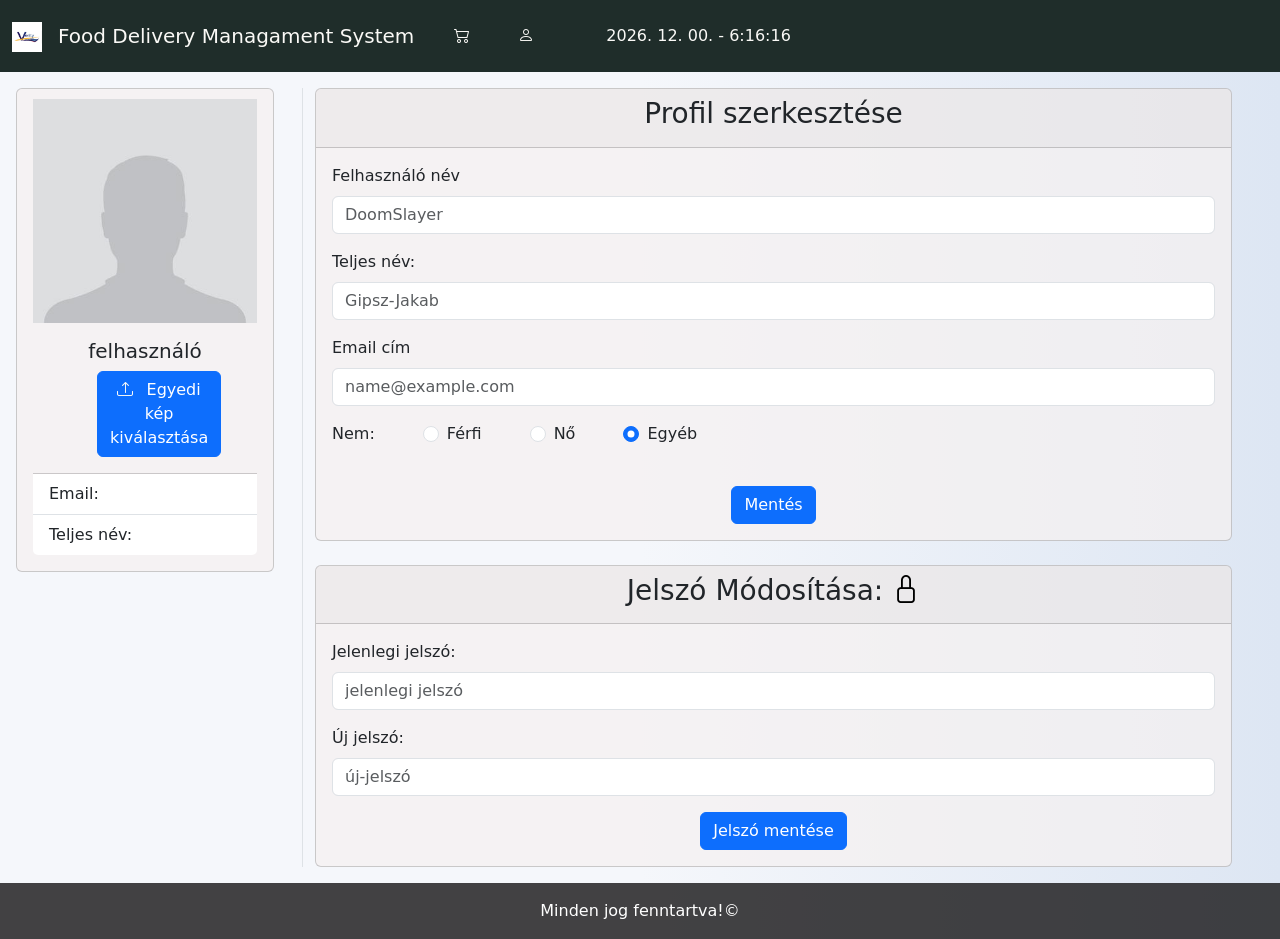
==== commit 66e31aaa: "EZ A VÉGSŐ VÉGSŐ" ====
--- a/profil.html
+++ b/profil.html
@@ -77,7 +77,7 @@
             <div class="mb-3">
               <label for="exampleFormControlInput1" class="form-label d-flex">Felhasználó név</label>
               <input type="text" class="form-control felhasznalonev" id="exampleFormControlInput1"
-                placeholder="xxx_kellakaja_xxx">
+                placeholder="DoomSlayer">
             </div>
             <div class="mb-3">
               <label for="exampleFormControlInput1" class="form-label d-flex">Teljes név:</label>
--- a/css/style.css
+++ b/css/style.css
@@ -34,3 +34,11 @@
   height: auto;
 }
 
+.bi-pencil-fill, .bi-trash-fill {
+  cursor: pointer;
+}
+.table th:nth-child(n+6),
+.table td:nth-child(n+6) {
+  width: 1%;
+  white-space: nowrap;
+}
--- a/css/mobilstyle.css
+++ b/css/mobilstyle.css
@@ -79,4 +79,36 @@
   footer {
     font-size: 14px;
   }
+}
+@media (max-width: 991px) {
+  html,
+  body {
+    overflow-x: hidden;
+  }
+
+  .tabla-doboz {
+    max-width: 100%;
+    overflow-x: auto;
+    -webkit-overflow-scrolling: touch;
+    padding-bottom: 4px;
+  }
+
+  .tabla-doboz .table {
+    min-width: 650px;
+    margin-bottom: 0;
+  }
+
+  .tabla-doboz::-webkit-scrollbar {
+    height: 8px;
+  }
+
+  .tabla-doboz::-webkit-scrollbar-track {
+    background: #e9ecef;
+    border-radius: 4px;
+  }
+
+  .tabla-doboz::-webkit-scrollbar-thumb {
+    background: #6c757d;
+    border-radius: 4px;
+  }
 }
